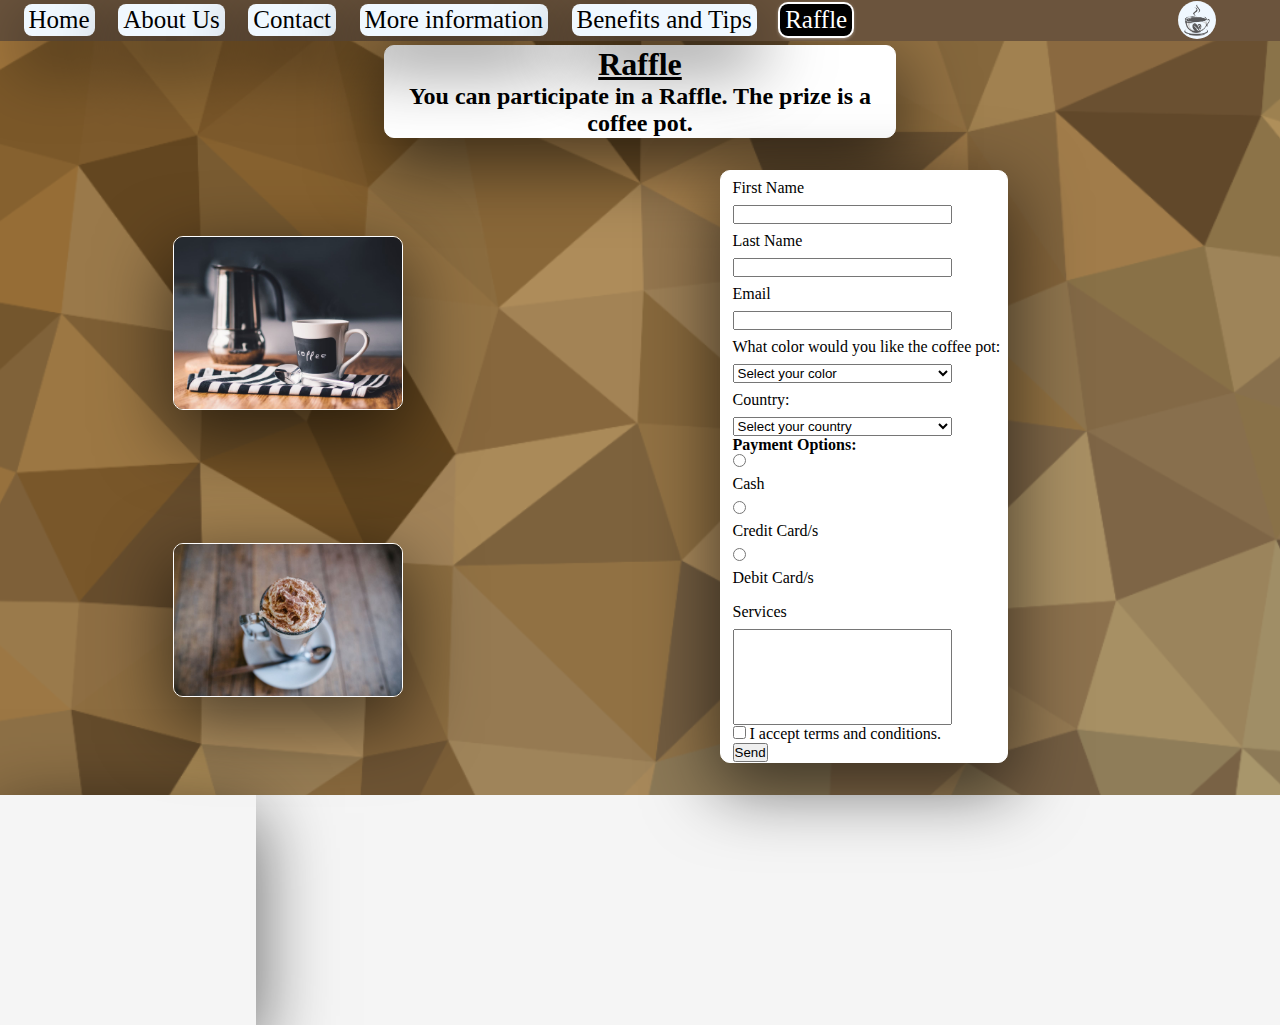
==== raffle.html @ 504c0bda "primercommit" ====
<!DOCTYPE html>
<html lang="en">
<head>
    <meta charset="UTF-8">
    <meta http-equiv="X-UA-Compatible" content="IE=edge">
    <meta name="viewport" content="width=device-width, initial-scale=1.0">
    <link rel="stylesheet" href="./assets/style/style.css">
    <link rel="shortcut icon" href="./assets/images/icon.png" type="image/x-icon">
    <title>Daflogui Cake | Raffle</title>
</head>
<body>
<header>
    <nav class="navbar">
    <a href="./index.html">Home</a>
    <a href="./aboutUs.html">About Us</a>
    <a href="./contact.html">Contact</a>
    <a href="./information.html">More information</a>
    <a href="./benefitsTips.html">Benefits and Tips</a>
    <a href="#" id="actualpage">Raffle</a>
    </nav>
    <img src="./assets/images/logo.png" alt="Daflogui logo" title="Daflogui Cake">
</header>

    <main class="rafflemain">
        <section class="raffletop">
            <h1>Raffle</h1>
            <h2>You can participate in a Raffle. The prize is a coffee pot.</h2>
        </section>

    <div class="imgAndForm">
        <div class="raffleimg">
            <img src="./assets/images/cup-w-coffee.jpg" alt="">
            <img src="./assets/images/cup-coffee.jpg" alt="">
        </div>
        <section class="formposition">
            <form action="./show_data.html"  class="raffleform">
                <label for="name">First Name</label>
                <input type="text" id="name">
                <label for="lastname">Last Name</label>
                <input type="text" id="lastname">
                <label for="formmail">Email</label>
                <input type="text" id="formmail" name="formmail">
                <label for="color">What color would you like the coffee pot:</label>
                <select name="color" id="color">
                    <option value="">Select your color</option>
                    <option value="blue">Blue</option>
                    <option value="black">Black</option>
                    <option value="white">White</option>
                </select>
                <label for="country">Country:</label>
                <select name="country" id="country">
                    <option value="">Select your country</option>
                    <option value="usa">United States</option>
                    <option value="canada">Canada</option>
                    <option value="england">England</option>
                </select>
                <h4>Payment Options:</h4>
                    <input type="radio" name="payment" id="cash" value="cash">
                    <label for="payment">Cash</label>
                    <input type="radio" name="payment" id="credit" value="credit">
                    <label for="payment">Credit Card/s</label>
                    <input type="radio" name="payment" id="debit" value="debit">
                    <label for="payment">Debit Card/s</label>
                <label for="services">Services</label>
                <input type="text" id="services" name="services">
                <div id="check">
                    <input type="checkbox" name="check">
                    <label>I accept terms and conditions.</label>
                </div>
                <input type="submit" value="Send">
            </form>
        </section>
    </div>
    </main>
    <footer class="rafflefooter">
        <iframe src="https://www.google.com/maps/embed?pb=!1m18!1m12!1m3!1d225470.3451407706!2d-82.6190889171159!3d27.99468748437393!2m3!1f0!2f0!3f0!3m2!1i1024!2i768!4f13.1!3m3!1m2!1s0x88c2b782b3b9d1e1%3A0xa75f1389af96b463!2sTampa%2C%20Florida%2C%20EE.%20UU.!5e0!3m2!1ses-419!2sar!4v1681929617983!5m2!1ses-419!2sar" width="600" height="450" style="border:0;" allowfullscreen="" loading="lazy" referrerpolicy="no-referrer-when-downgrade" class="map"></iframe>
    </footer>
</body>
</html>
---- assets/style/style.css ----
*{
    padding: 0;
    margin: 0;
    box-sizing: border-box;
}
header{
    display: flex;
    align-items: center;
    justify-content: space-between;
    min-height: 4.5vh;
    width: 100%;
    position: sticky;
    top: 0px;
    background-color: #6b543d;
    position: sticky;
}
body{
    background-image: url(../images/fondocoffee.png);
    background-size: 100vh;
    background-position: center;
    background-size: cover;
}
.navbar{
    width: 97%;
    display: flex;
    flex-direction: row;
    align-items: start;
    flex-wrap: nowrap;
}
header > img{
    width: 3%;
    height: 100%;
    border-radius: 100%;
    background-color: aliceblue;
    margin-right: 5%;
}
.navbar a{
    font-size: 25px;
    color: black;
    text-decoration: none;
    margin-left: 2%;
    border-radius: 8px;
    padding: 2px 5px 2px 5px;
    box-shadow: rgba(0, 0, 0, 0.56) 0px 22px 70px 4px;
    background-color: aliceblue;
}
.navbar a:hover{
    background-color: bisque;
}
#actualpage{
    background-color: black;
    color: white;
    box-shadow: rgb(255, 255, 255) 0px 1px 4px, rgb(255, 255, 255) 0px 0px 0px 2px;
}
/* /////////////////////// HOME ///////////////////////// */
.topindex, .botindex{
    width: 50%;
    border-radius: 10px;
    border: 1px solid white;
    background-color: white;
    box-shadow: rgba(0, 0, 0, 0.56) 0px 22px 70px 4px;
}
.topindex{
    height: 50vh;
    display: flex;
    justify-content: center;
    flex-direction: column;
    align-items: center;
    padding-bottom: 1%;
    padding-top: 1%;
    margin-left: 25%;
    margin-top: 10px;
}
.topindex h1{
    text-decoration: underline;
}
#minicake{
    width: 90%;
    height: 90%;
    border-radius: 1vh;
}
.botindex{
    margin-top: 1vh;
    align-items: center;
    display: flex;
    flex-direction: row;
    padding: 10px;
    margin-left: 25%;
}
#coffee{
    width: 50%;
    border-radius: 1vh;
}
#text{
    font-size: 2vh;
}

/* /////////////////////////ABOUT US//////////////////////// */
.abouttop{
    display: flex;
    flex-direction: column;
    width: 10%;
    align-items: center;
    margin-left: 45%;
    margin-top: 2%;
    border-radius: 10px;
    border: 1px solid white;
    background-color: white;
    box-shadow: rgba(0, 0, 0, 0.56) 0px 22px 70px 4px;
}
.abouttop h1{
    text-decoration: underline;
}
.aboutdiv1 img , .aboutdiv2 img , .aboutdiv3 img{
    width: 30%;
    border-radius: 1vh;
}
.aboutdiv1 h3, .aboutdiv2 h3, .aboutdiv3 h3{
    padding-left: 1vh;
}
.divs{
    min-height: 60vh;
    display: flex;
    flex-direction: column;
}
.aboutdiv1 , .aboutdiv2, .aboutdiv3{
    height: 33%;
    display: flex;
    flex-direction: row;
    font-size: 100%;
    width: 50%;
    border-radius: 10px;
    border: 1px solid white;
    background-color: white;
    box-shadow: rgba(0, 0, 0, 0.56) 0px 22px 70px 4px;
    justify-content: start;
    align-items: center;
    margin-left: 25%;
    margin-top: 2%;
    padding: 1rem;
}
/* ////////////////////// CONTACT /////////////////////// */
.contacttop{
    width: 40%;
    margin-left: 30%;
    margin-top: 8vh;
    padding-bottom: 5px;
    display: flex;
    flex-direction: column;
    justify-content: center;
    align-items: center;
    border-radius: 10px;
    border: 1px solid white;
    background-color: white;
    box-shadow: rgba(0, 0, 0, 0.56) 0px 22px 70px 4px;
}
.contacttop h1{
    text-decoration: underline;
}
.contacttop img{
    width: 90%;
}
.workhour{
    margin-top: 2vh;
    font-size: 23px;
    display: flex;
    flex-direction: column;
    width: 40%;
    margin-left: 30%;
    justify-content: center;
    align-items: center;
    border-radius: 10px;
    border: 1px solid white;
    background-color: white;
    box-shadow: rgba(0, 0, 0, 0.56) 0px 22px 70px 4px;
}
.contactinfo {
    width: 50%;
    margin-left: 25%;
    display: flex;
    flex-direction: row;
    justify-content: space-around;
    font-size: 23px;
    margin-top: 3vh;
    text-decoration: none;
    color: black;
}
.contactinfo p{
    border-radius: 10px;
    border: 1px solid white;
    background-color: white;
    box-shadow: rgba(0, 0, 0, 0.56) 0px 22px 70px 4px;
    padding: 2px 5px 2px 5px;
}
/* //////////////////Information/////////////////////// */
.infotop{
    margin-left: 33%;
    margin-top: 5%;
    width: 34%;
    border-radius: 10px;
    border: 1px solid white;
    background-color: white;
    box-shadow: rgba(0, 0, 0, 0.56) 0px 22px 70px 4px;
    text-align: center;
}
.infotop h1{
    text-decoration: underline;
}
table, tr, td, th{
    flex-wrap: wrap;
    border: 1px solid black;
    border-collapse: collapse;
    width: 50vh;
    height: 15vh;
    text-align: center;
    font-size: 1.5rem;
    background-color: rgb(255, 255, 255);
}
.infotable{
display: flex;
flex-direction: column;
align-items: center;
margin-top: 5vh;
}
/* //////////////////BENEFITS AND TIPS//////////// */
.benefitstop{
    margin-left: 40%;
    margin-top: 5%;
    width: 20%;
    height: 10vh;
    display: flex;
    flex-direction: column;
    align-items: center;
    text-align: center;
    justify-content: center;
    border-radius: 10px;
    border: 1px solid white;
    background-color: white;
    box-shadow: rgba(0, 0, 0, 0.56) 0px 22px 70px 4px;
}
.benefitstop h1{
    text-decoration: underline;
}
.coffeebenefits{
    height: 30vh;
    display: flex;
    flex-direction: row;
    font-size: 1.2rem;
    width: 50%;
    border-radius: 10px;
    border: 1px solid white;
    background-color: white;
    box-shadow: rgba(0, 0, 0, 0.56) 0px 22px 70px 4px;
    justify-content: center;
    align-items: center;
    margin-left: 25%;
    margin-top: 2%;
    padding: 8px 5px 8px 5px;
}
.coffeebenefits img{
    width: 40%;
    padding-right: 30px;
    border-radius: 10px;
}
.coffeebenefits ol,li{
    padding-left: 30px;
}
.coffeetips img{
    width: 40%;
    padding-right: 30px;
    border-radius: 10px;
}
.coffeetips{
    height: 30vh;
    display: flex;
    flex-direction: row;
    font-size: 1.2rem;
    width: 50%;
    border-radius: 10px;
    border: 1px solid white;
    background-color: white;
    box-shadow: rgba(0, 0, 0, 0.56) 0px 22px 70px 4px;
    justify-content: center;
    align-items: center;
    margin-left: 25%;
    margin-top: 2%;
    padding: 8px 5px 8px 5px;
}
/*//////////////////RAFFLE//////////////////*/
.rafflemain{
    min-height: 70vh;
    display: flex;
    flex-direction: column;
    justify-content: space-around;
}
.raffletop{
    display: flex;
    flex-direction: column;
    align-items: center;
    text-align: center;
    border-radius: 10px;
    border: 1px solid white;
    background-color: white;
    box-shadow: rgba(0, 0, 0, 0.56) 0px 22px 70px 4px;
    width: 40%;
    height: 15%;
    margin-left: 30%;
    margin-top: .5vh;
}
.raffletop h1{
    text-decoration: underline;
}
.raffleimg{
display: flex;
flex-direction: column;
justify-content: space-around;
align-items: center;
width: 50%;
}
.raffleimg img{
    width: 40%;
    align-items: end;
    border-radius: 10px;
    border: 1px solid white;
    background-color: white;
    box-shadow: rgba(0, 0, 0, 0.56) 0px 22px 70px 4px;
}
.formposition{
    width: 50%;
    display: flex;
    justify-content: center;
    margin-right: 10%;
}
.imgAndForm{
    display: flex;
    flex-direction: row;
    margin: 2rem 0rem 2rem 0rem;
}
.raffleform{
    display: flex;
    flex-direction: column;
    align-items: start;
    border-radius: 10px;
    border: 1px solid white;
    background-color: white;
    box-shadow: rgba(0, 0, 0, 0.56) 0px 22px 70px 4px;
    width: 50%;
    padding-left: 2%;
}
.map{
    height: 100%;
    width: 20%;
    padding:2vh ;
    box-shadow: rgba(0, 0, 0, 0.56) 0px 22px 70px 4px;
}
.rafflefooter{
    display: flex;
    flex-direction: row;
    align-items: end;
    height: 25.5vh;
    background-color: whitesmoke;
}
#services{
    height: 6rem;
    width: 80%;
}
#country , #color , #name , #lastname , #formmail{
    width: 80%;
}
form >label{
    padding: .5rem 0rem .5rem 0rem;
}

@media only screen and (min-width: 320px) and (max-width: 425px) {
    .navbar{
        flex-wrap: wrap;
        justify-content: center;
    }
    .navbar >a{
        margin-top: .2rem;
        margin-bottom: .2rem;
    }
    header img{
        display: none;
    }
    #minicake{
        height: 100%;
        width: 90%;
    }
    .topindex{
        height: 30%;
    }
    .botindex{
        flex-direction: column;
    }
    #coffee{
        padding-top: 5%;
        width: 100%;
    }
    .topindex , .botindex{
        width: 90%;
        margin-left: 5%;
        margin-top: 10%;
    }
    .abouttop{
        width: 50%;
        margin-left: 25%;
    }
    .aboutdiv1 , .aboutdiv2, .aboutdiv3{
        width: 80%;
        margin-left: 10%;
        flex-direction: column;
    }
    .aboutdiv1 img , .aboutdiv2 img, .aboutdiv3 img{
        width: 100%;
    }
    .contacttop, .workhour{
        width: 80%;
        margin-left: 10%;
    }
    .workhour{
        padding: .5rem;
    }
    .contactinfo{
        flex-direction: column;
        width: 100%;
        margin-left: 0%;
        text-align: center;
    }
    #phone{
        margin-top: 1.5rem;
        width: 80%;
        margin-left: 10%;
    }
    .infotop{
        width: 80%;
        margin-left: 10%;
    }
    table, tr, td, th{
        width: 100%;
        height: 15vh;
    }
    .benefitstop{
        width: 80%;
        margin-left: 10%;
    }
    .coffeebenefits , .coffeetips{
        width: 96%;
        margin-left: 2%;
        flex-direction: column;
        padding: 1.5rem;
        height: 50%;
        margin-top: 5%;
    }
    .coffeebenefits img , .coffeetips img{
        width: 100%;
        height: 50%;
        padding: 0;
    }
    .raffletop{
        width: 90%;
        margin-left: 5%;
        margin-top: 3%;
    }
    .imgAndForm{
        flex-direction: column;
        margin: 0;
    }
    .raffleimg{
        width: 80%;
        margin-left: 10%;
    }
    .raffleimg img{
        width: 100%;
        margin-top: 5%;
    }
    .raffleform{
        width: 90%;
    }
    .formposition{
        width: 90%;
        margin-left: 5%;
        margin-top: 5%;
    }
    .rafflefooter{
        justify-content: center;
        margin-top: 5%;
    }
    .map{
        width: 100%;
    }
}
@media only screen and (min-width: 425px) and (max-width:768px){
    .navbar a{
        font-size: 1rem;
        font-weight: 100;
    }
    header img{
        width: 5%;
    }
    .topindex{
        margin-top: 5%;
        width: 90%;
        margin-left: 5%;
        padding-bottom: 1rem;
    }
    .botindex{
        margin-top: 5%;
        margin-bottom: 5%;
        width: 90%;
        margin-left: 5%;
    }
    .abouttop{
        width: 50%;
        margin-left: 25%;
        margin-top: 10%;
    }
    .aboutdiv1 , .aboutdiv2 , .aboutdiv3{
        width: 80%;
        margin-left: 10%;
        margin-top: 6%;
    }
    .contacttop{
        width: 80%;
        margin-left: 10%;
    }
    .workhour{
        width: 80%;
        margin-left: 10%;
        margin-top: 2rem;
        text-align: center;
    }
    .contactinfo{
        flex-direction: column;
        text-align: center;
    }
    #phone{
        width: 50%;
        margin-left: 25%;
        margin-top: 1rem;
    }
    .infotop{
        width: 70%;
        margin-left: 15%;
        margin-top: 5rem;
    }
    .benefitstop{
        width: 70%;
        margin-left: 15%;
    }
    .coffeebenefits , .coffeetips{
        width: 90%;
        margin-left: 5%;
        margin-top: 5%;
    }
    .armony1 , .armony2{
        padding-left: 2rem;
    }
    .coffeebenefits img , .coffeetips img{
        padding-right: 0;
    }
    .raffletop{
        width: 44%;
        margin-left: 33%;
    }
    .raffleimg img{
        width: 80%;
    }
    .raffleform{
        width: 100%;
    }
    .rafflefooter{
        justify-content: center;
    }
    .map {
        width: 50%;
    }
}
@media only screen and (min-width: 768px) and (max-width: 1024px){
.topindex{
    margin-top: 5%;
    width: 80%;
    margin-left: 10%;
    padding-bottom: 1rem;
}
.botindex{
width: 80%;
margin-left: 10%;
margin-top: 1rem;
}
.abouttop{
    width: 20%;
    margin-left: 40%;
}
.aboutdiv1 , .aboutdiv2 , .aboutdiv3{
    width: 70%;
    margin-left: 15%;
    margin-top: 4%;
}
.contacttop, .workhour{
    width: 70%;
    margin-left: 15%;
}
.contactinfo{
    width: 36%;
    margin-left: 32%;
flex-direction: column;
text-align: center;
}
#phone{
    width: 36%;
    margin-left: 32%;
    margin-top: 3%;
}
.benefitstop{
    width: 60%;
    margin-left: 20%;
}
.coffeebenefits , .coffeetips{
    width: 80%;
    margin-left: 10%;
    margin-top: 5%;
}
.coffeebenefits img, .coffeetips img{
    padding-right: 0;
}
.armony1, .armony2{
    padding-left: 2rem;
}
.raffletop{
    width: 34%;
    margin-left: 33%;
}
.raffleimg{
    margin-left: 4rem;
}
.raffleimg img{
    width: 80%;
}
.raffleform{
    width: 80%;
    padding-left: 2rem;
}
.map{
    width: 40%;
}
}
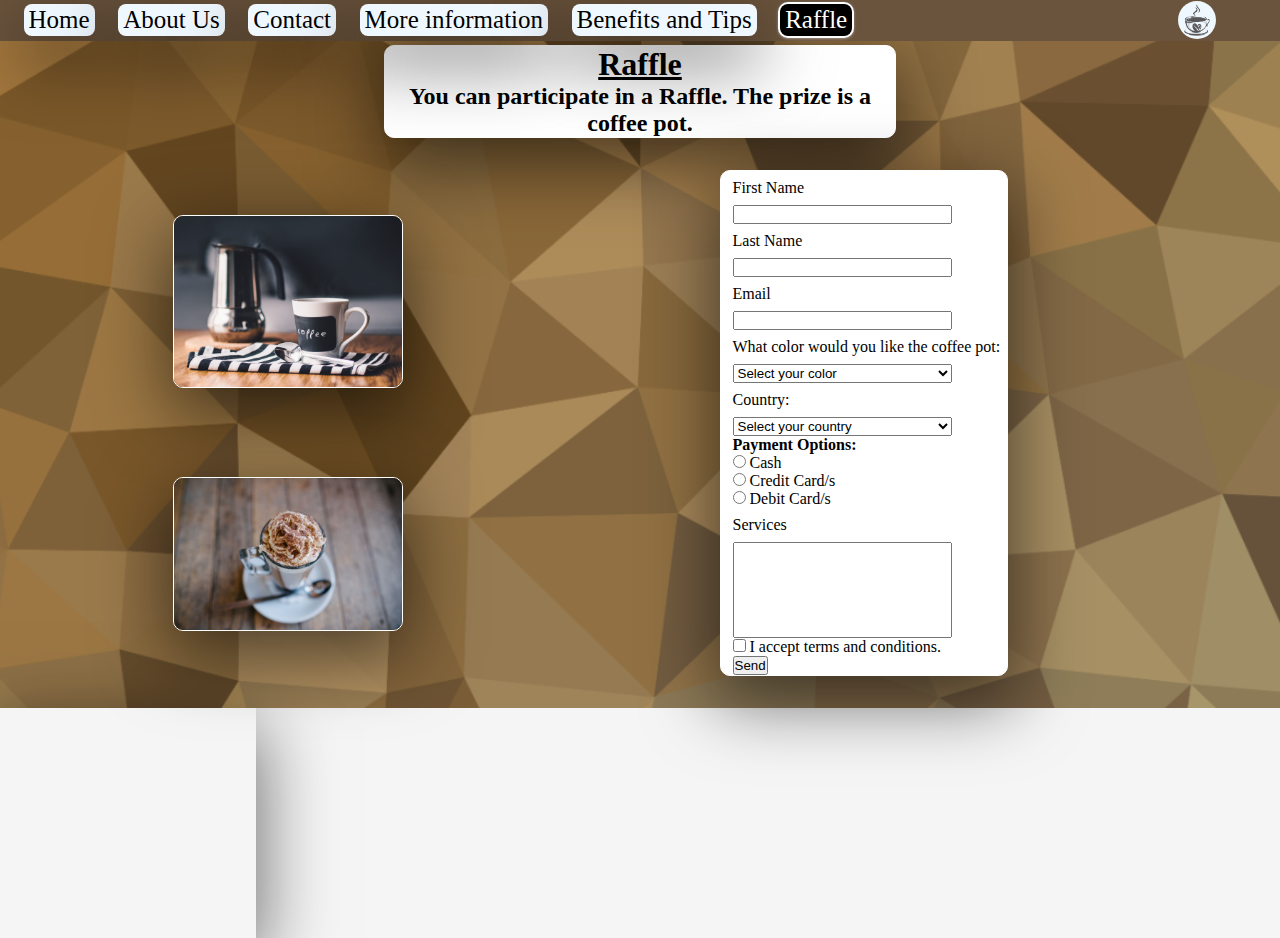
==== commit 356af7dd: "raffleFormFixed" ====
--- a/raffle.html
+++ b/raffle.html
@@ -55,12 +55,18 @@
                     <option value="england">England</option>
                 </select>
                 <h4>Payment Options:</h4>
+                <div>
                     <input type="radio" name="payment" id="cash" value="cash">
                     <label for="payment">Cash</label>
+                </div>
+                <div>
                     <input type="radio" name="payment" id="credit" value="credit">
                     <label for="payment">Credit Card/s</label>
+                </div>
+                <div>
                     <input type="radio" name="payment" id="debit" value="debit">
                     <label for="payment">Debit Card/s</label>
+                </div>
                 <label for="services">Services</label>
                 <input type="text" id="services" name="services">
                 <div id="check">
